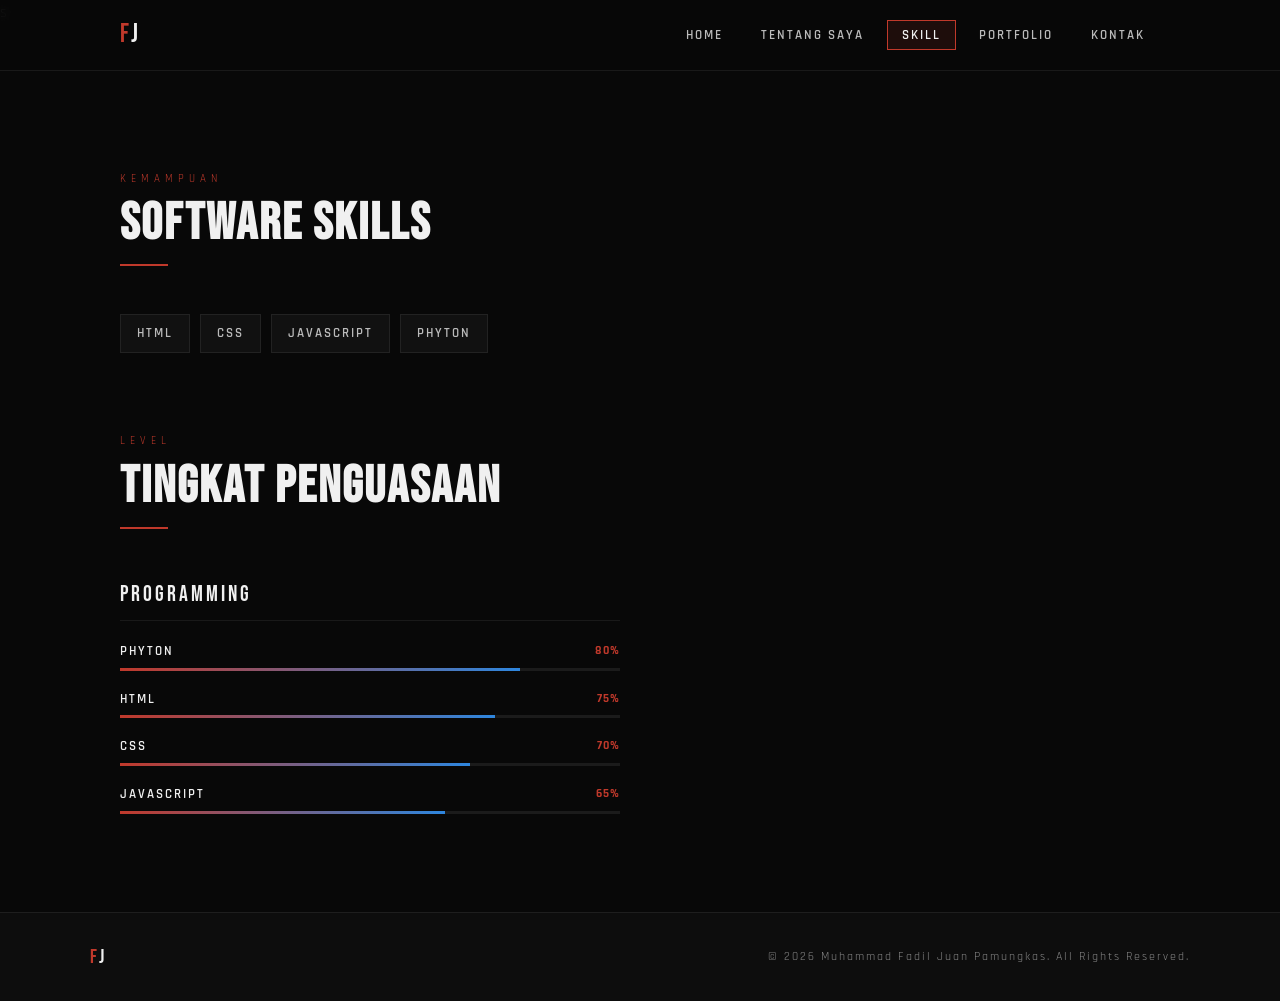
==== skill.html @ 54cd0771 "Add files via upload" ====
<!DOCTYPE html>
<html lang="id">
<head>
    <meta charset="UTF-8">
    <meta name="viewport" content="width=device-width, initial-scale=1.0">
    <title>Skill — Muhammad Fadil Juan Pamungkas</title>
    <link rel="stylesheet" href="style.css">
</head>
<body>
s
<!-- ======= NAVIGASI ======= -->
<nav>
    <div class="nav-inner">
        <div class="nav-logo"><span>F</span>J</div>
        <ul>
            <li><a href="index.html">Home</a></li>
            <li><a href="tentang.html">Tentang Saya</a></li>
            <li><a href="skill.html" class="active">Skill</a></li>
            <li><a href="portfolio.html">Portfolio</a></li>
            <li><a href="kontak.html">Kontak</a></li>
        </ul>
    </div>
</nav>

<div class="page-wrapper">

    <!-- SOFTWARE SKILLS -->
    <section class="section">
        <div class="section-inner">

            <div class="section-header">
                <span class="section-label">Kemampuan</span>
                <h2 class="section-title">Software Skills</h2>
                <div class="section-divider"></div>
            </div>

            <div class="software-grid">
                <span class="sw-pill">HTML</span>
                <span class="sw-pill">CSS</span>
                <span class="sw-pill">JavaScript</span>
                <span class="sw-pill">Phyton</span>
            </div>
        </div>
    </section>

    <!-- SKILL BARS -->
<section class="section" style="padding-top: 0;">
    <div class="section-inner">

        <div class="section-header">
            <span class="section-label">Level</span>
            <h2 class="section-title">Tingkat Penguasaan</h2>
            <div class="section-divider"></div>
        </div>

        <div class="skill-cols">

            <!-- KOLOM KIRI -->
            <div>

                <div class="skill-group-title">Programming </div>

                <div class="skill-item">
                    <div class="skill-meta">
                        <span class="skill-name">Phyton</span>
                        <span class="skill-pct">80%</span>
                    </div>
                    <div class="skill-bar-bg">
                        <div class="skill-bar-fill" style="width:80%"></div>
                    </div>
                </div>

                <div class="skill-item">
                    <div class="skill-meta">
                        <span class="skill-name">HTML</span>
                        <span class="skill-pct">75%</span>
                    </div>
                    <div class="skill-bar-bg">
                        <div class="skill-bar-fill" style="width:75%"></div>
                    </div>
                </div>

                <div class="skill-item">
                    <div class="skill-meta">
                        <span class="skill-name">CSS</span>
                        <span class="skill-pct">70%</span>
                    </div>
                    <div class="skill-bar-bg">
                        <div class="skill-bar-fill" style="width:70%"></div>
                    </div>
                </div>

                <div class="skill-item">
                    <div class="skill-meta">
                        <span class="skill-name">JavaScript</span>
                        <span class="skill-pct">65%</span>
                    </div>
                    <div class="skill-bar-bg">
                        <div class="skill-bar-fill" style="width:65%"></div>
                    </div>
</section>

    <!-- TABEL SERTIFIKASI
    <section class="section" style="padding-top: 0;">
        <div class="section-inner">

            <div class="section-header">
                <span class="section-label">Pencapaian</span>
                <h2 class="section-title">Sertifikat & Pelatihan</h2>
                <div class="section-divider"></div>
            </div>

            <table class="data-table">
                <thead>
                    <tr>
                        <th>No</th>
                        <th>Nama</th>
                        <th>Platform</th>
                        <th>Tahun</th>
                    </tr>
                </thead>
                <tbody>
                    <tr>
                        <td>01</td>
                        <td>Desain Grafis Dasar</td>
                        <td>Dicoding</td>
                        <td>2025</td>
                    </tr>
                    <tr>
                        <td>02</td>
                        <td>Video Editing Fundamentals</td>
                        <td>YouTube Learning</td>
                        <td>2024</td>
                    </tr>
                    <tr>
                        <td>03</td>
                        <td>Adobe Photoshop Essentials</td>
                        <td>Udemy</td>
                        <td>2025</td>
                    </tr>
                    <tr>
                        <td>04</td>
                        <td>Social Media Content Strategy</td>
                        <td>Meta Blueprint</td>
                        <td>2024</td>
                    </tr>
                </tbody>
            </table>
        </div>
    </section> -->



<!-- ======= FOOTER ======= -->
<footer>
    <div class="footer-inner">
        <div class="footer-logo"><span>F</span>J</div>
        <p>&copy; 2026 Muhammad Fadil Juan Pamungkas. All Rights Reserved.</p>
    </div>
</footer>

</body>
</html>
---- style.css ----
/* ============================================
   IMPORT FONT
   ============================================ */
@import url('https://fonts.googleapis.com/css2?family=Bebas+Neue&family=Rajdhani:wght@400;500;600;700&family=Inter:wght@300;400;500&display=swap');

/* ============================================
   ROOT VARIABLES
   ============================================ */
:root {
    --bg-black:   #080808;
    --bg-dark:    #0d0d0d;
    --bg-card:    #111111;
    --bg-panel:   #141414;
    --red:        #c0392b;
    --red-bright: #e74c3c;
    --blue-dark:  #0a1628;
    --blue-glow:  #1a3a5c;
    --blue-accent:#2e86de;
    --white:      #f0f0f0;
    --grey:       #888888;
    --grey-light: #bbbbbb;
    --border:     rgba(255,255,255,0.07);
}

/* ============================================
   RESET & BASE
   ============================================ */
* {
    margin: 0;
    padding: 0;
    box-sizing: border-box;
}

html {
    scroll-behavior: smooth;
}

body {
    background-color: var(--bg-black);
    color: var(--white);
    font-family: 'Rajdhani', sans-serif;
    font-size: 16px;
    line-height: 1.6;
    overflow-x: hidden;
}

a {
    color: var(--blue-accent);
    text-decoration: none;
}

a:hover {
    color: var(--red-bright);
}

img {
    max-width: 100%;
    display: block;
}

ul {
    list-style: none;
}

/* ============================================
   NAVIGASI
   ============================================ */
nav {
    position: fixed;
    top: 0;
    left: 0;
    width: 100%;
    z-index: 999;
    background-color: rgba(8, 8, 8, 0.92);
    border-bottom: 1px solid var(--border);
    backdrop-filter: blur(8px);
    -webkit-backdrop-filter: blur(8px);
}

nav .nav-inner {
    max-width: 1100px;
    margin: 0 auto;
    display: flex;
    align-items: center;
    justify-content: space-between;
    padding: 14px 30px;
}

.nav-logo {
    font-family: 'Bebas Neue', sans-serif;
    font-size: 26px;
    color: var(--white);
    letter-spacing: 3px;
}

.nav-logo span {
    color: var(--red);
}

nav ul {
    display: flex;
    gap: 8px;
}

nav ul li a {
    color: var(--grey-light);
    font-family: 'Rajdhani', sans-serif;
    font-weight: 600;
    font-size: 13px;
    letter-spacing: 2px;
    text-transform: uppercase;
    padding: 6px 14px;
    border: 1px solid transparent;
    transition: all 0.25s ease;
}

nav ul li a:hover,
nav ul li a.active {
    color: var(--white);
    border-color: var(--red);
    background-color: rgba(192, 57, 43, 0.12);
}

/* ============================================
   PAGE WRAPPER
   ============================================ */
.page-wrapper {
    padding-top: 65px;
    min-height: 100vh;
}

/* ============================================
   HERO — HOME
   ============================================ */
.hero {
    position: relative;
    min-height: calc(100vh - 65px);
    display: flex;
    align-items: center;
    overflow: hidden;
    background-color: var(--bg-black);
}

.hero-bg-gradient {
    position: absolute;
    inset: 0;
    background:
        radial-gradient(ellipse 60% 80% at 20% 50%, rgba(192,57,43,0.18) 0%, transparent 70%),
        radial-gradient(ellipse 50% 60% at 80% 40%, rgba(10,22,40,0.8) 0%, transparent 70%);
    pointer-events: none;
}

.hero-grid-overlay {
    position: absolute;
    inset: 0;
    background-image:
        linear-gradient(rgba(255,255,255,0.025) 1px, transparent 1px),
        linear-gradient(90deg, rgba(255,255,255,0.025) 1px, transparent 1px);
    background-size: 60px 60px;
    pointer-events: none;
}

.hero-content {
    position: relative;
    z-index: 2;
    max-width: 1100px;
    margin: 0 auto;
    padding: 60px 30px;
    display: flex;
    align-items: center;
    gap: 60px;
}

.hero-photo-wrap {
    flex-shrink: 0;
    position: relative;
}

.hero-photo-wrap::before {
    content: '';
    position: absolute;
    inset: -6px;
    background: linear-gradient(135deg, var(--red), var(--blue-dark));
    border-radius: 4px;
    z-index: -1;
}

.hero-photo {
    width: 220px;
    height: 280px;
    object-fit: cover;
    border-radius: 4px;
    filter: grayscale(20%) contrast(1.1);
}

.hero-text {
    flex: 1;
}

.hero-eyebrow {
    display: inline-flex;
    align-items: center;
    gap: 10px;
    font-size: 12px;
    letter-spacing: 4px;
    text-transform: uppercase;
    color: var(--grey);
    margin-bottom: 16px;
}

.hero-eyebrow::before {
    content: '';
    display: inline-block;
    width: 10px;
    height: 10px;
    background-color: var(--red);
}

.hero-title {
    font-family: 'Bebas Neue', sans-serif;
    font-size: clamp(52px, 8vw, 90px);
    line-height: 0.95;
    letter-spacing: 2px;
    color: var(--white);
    margin-bottom: 6px;
}

.hero-title .accent {
    color: var(--red);
}

.hero-year {
    font-family: 'Bebas Neue', sans-serif;
    font-size: clamp(28px, 4vw, 48px);
    color: var(--grey);
    letter-spacing: 6px;
    margin-bottom: 24px;
}

.hero-desc {
    font-size: 15px;
    color: var(--grey-light);
    max-width: 440px;
    margin-bottom: 36px;
    font-weight: 400;
    line-height: 1.8;
}

.hero-cta-group {
    display: flex;
    gap: 14px;
    flex-wrap: wrap;
}

.btn-primary {
    background-color: var(--red);
    color: #fff;
    padding: 12px 30px;
    font-family: 'Rajdhani', sans-serif;
    font-weight: 700;
    font-size: 13px;
    letter-spacing: 3px;
    text-transform: uppercase;
    border: none;
    cursor: pointer;
    transition: background 0.2s;
}

.btn-primary:hover {
    background-color: var(--red-bright);
    color: #fff;
}

.btn-outline {
    background-color: transparent;
    color: var(--white);
    padding: 12px 30px;
    font-family: 'Rajdhani', sans-serif;
    font-weight: 700;
    font-size: 13px;
    letter-spacing: 3px;
    text-transform: uppercase;
    border: 1px solid rgba(255,255,255,0.3);
    cursor: pointer;
    transition: border-color 0.2s, color 0.2s;
}

.btn-outline:hover {
    border-color: var(--white);
    color: var(--white);
}

/* ============================================
   SECTION BASE
   ============================================ */
.section {
    padding: 80px 0;
}

.section-inner {
    max-width: 1100px;
    margin: 0 auto;
    padding: 0 30px;
}

.section-header {
    margin-bottom: 48px;
}

.section-label {
    font-size: 11px;
    letter-spacing: 5px;
    text-transform: uppercase;
    color: var(--red);
    margin-bottom: 10px;
    display: block;
}

.section-title {
    font-family: 'Bebas Neue', sans-serif;
    font-size: clamp(32px, 5vw, 52px);
    letter-spacing: 2px;
    color: var(--white);
    line-height: 1;
}

.section-divider {
    width: 48px;
    height: 2px;
    background-color: var(--red);
    margin-top: 14px;
}

/* ============================================
   HOME — STATS ROW
   ============================================ */
.stats-row {
    display: flex;
    gap: 1px;
    background-color: var(--border);
    border: 1px solid var(--border);
    margin-top: 60px;
}

.stat-item {
    flex: 1;
    padding: 28px 24px;
    background-color: var(--bg-card);
    text-align: center;
}

.stat-num {
    font-family: 'Bebas Neue', sans-serif;
    font-size: 42px;
    color: var(--white);
    letter-spacing: 2px;
    line-height: 1;
}

.stat-num span {
    color: var(--red);
}

.stat-label {
    font-size: 11px;
    letter-spacing: 3px;
    text-transform: uppercase;
    color: var(--grey);
    margin-top: 6px;
}

/* ============================================
   TENTANG — ABOUT
   ============================================ */
.about-grid {
    display: grid;
    grid-template-columns: 280px 1fr;
    gap: 60px;
    align-items: start;
}

.about-photo-wrap {
    position: relative;
}

.about-photo-wrap::after {
    content: '';
    position: absolute;
    bottom: -10px;
    right: -10px;
    width: 100%;
    height: 100%;
    border: 1px solid var(--red);
    z-index: -1;
}

.about-photo {
    width: 100%;
    aspect-ratio: 3/4;
    object-fit: cover;
    filter: grayscale(30%) contrast(1.1);
}

.about-text p {
    font-size: 15px;
    color: var(--grey-light);
    margin-bottom: 18px;
    font-weight: 400;
}

/* DATA TABLE */
.data-table {
    width: 100%;
    border-collapse: collapse;
    margin-top: 10px;
    font-size: 14px;
}

.data-table th {
    background-color: var(--red);
    color: #fff;
    padding: 10px 14px;
    text-align: left;
    font-family: 'Rajdhani', sans-serif;
    font-weight: 700;
    letter-spacing: 2px;
    text-transform: uppercase;
    font-size: 12px;
}

.data-table td {
    padding: 10px 14px;
    border-bottom: 1px solid var(--border);
    color: var(--grey-light);
    vertical-align: top;
}

.data-table td:first-child {
    color: var(--white);
    font-weight: 600;
    white-space: nowrap;
    width: 160px;
}

.data-table tr:hover td {
    background-color: rgba(255,255,255,0.03);
}

/* ============================================
   SKILL PAGE
   ============================================ */
.skill-cols {
    display: grid;
    grid-template-columns: 1fr 1fr;
    gap: 40px;
}

.skill-group-title {
    font-family: 'Bebas Neue', sans-serif;
    font-size: 22px;
    letter-spacing: 3px;
    color: var(--white);
    margin-bottom: 20px;
    padding-bottom: 8px;
    border-bottom: 1px solid var(--border);
}

.skill-item {
    margin-bottom: 18px;
}

.skill-meta {
    display: flex;
    justify-content: space-between;
    margin-bottom: 6px;
}

.skill-name {
    font-size: 13px;
    font-weight: 600;
    letter-spacing: 2px;
    text-transform: uppercase;
    color: var(--white);
}

.skill-pct {
    font-size: 12px;
    color: var(--red);
    font-weight: 700;
    letter-spacing: 1px;
}

.skill-bar-bg {
    width: 100%;
    height: 3px;
    background-color: rgba(255,255,255,0.08);
}

.skill-bar-fill {
    height: 3px;
    background: linear-gradient(90deg, var(--red), var(--blue-accent));
}

/* Software icon pills */
.software-grid {
    display: flex;
    flex-wrap: wrap;
    gap: 10px;
    margin-top: 10px;
}

.sw-pill {
    background-color: var(--bg-card);
    border: 1px solid var(--border);
    padding: 8px 16px;
    font-size: 13px;
    font-weight: 600;
    letter-spacing: 2px;
    text-transform: uppercase;
    color: var(--grey-light);
}

/* ============================================
   PORTFOLIO — GRID
   ============================================ */
.portfolio-grid {
    display: grid;
    grid-template-columns: repeat(3, 1fr);
    gap: 2px;
    background-color: var(--border);
}

.pf-item {
    position: relative;
    overflow: hidden;
    aspect-ratio: 4/3;
    background-color: var(--bg-card);
}

.pf-item img {
    width: 100%;
    height: 100%;
    object-fit: cover;
    filter: grayscale(20%) brightness(0.85);
    transition: transform 0.4s ease, filter 0.4s ease;
}

.pf-item:hover img {
    transform: scale(1.06);
    filter: grayscale(0%) brightness(1);
}

.pf-overlay {
    position: absolute;
    inset: 0;
    background: linear-gradient(to top, rgba(0,0,0,0.85) 0%, transparent 60%);
    opacity: 0;
    transition: opacity 0.3s ease;
    display: flex;
    flex-direction: column;
    justify-content: flex-end;
    padding: 16px;
}

.pf-item:hover .pf-overlay {
    opacity: 1;
}

.pf-title {
    font-family: 'Bebas Neue', sans-serif;
    font-size: 18px;
    letter-spacing: 2px;
    color: #fff;
}

.pf-tag {
    font-size: 11px;
    letter-spacing: 2px;
    text-transform: uppercase;
    color: var(--red-bright);
    margin-bottom: 4px;
}

.pf-link {
    color: var(--blue-accent);
    font-size: 12px;
    letter-spacing: 2px;
    text-transform: uppercase;
    font-weight: 600;
    margin-top: 6px;
}

/* Ringkasan tabel portfolio */
.portfolio-table-wrap {
    margin-top: 48px;
}

/* ============================================
   KONTAK — FORM
   ============================================ */
.kontak-grid {
    display: grid;
    grid-template-columns: 1fr 1fr;
    gap: 60px;
    align-items: start;
}

.kontak-form label {
    display: block;
    font-size: 11px;
    letter-spacing: 3px;
    text-transform: uppercase;
    color: var(--grey);
    margin-bottom: 6px;
    margin-top: 18px;
}

.kontak-form label:first-of-type {
    margin-top: 0;
}

.kontak-form input,
.kontak-form textarea,
.kontak-form select {
    width: 100%;
    background-color: var(--bg-card);
    border: 1px solid var(--border);
    color: var(--white);
    padding: 12px 14px;
    font-family: 'Rajdhani', sans-serif;
    font-size: 15px;
    outline: none;
    transition: border-color 0.2s;
}

.kontak-form input:focus,
.kontak-form textarea:focus,
.kontak-form select:focus {
    border-color: var(--red);
}

.kontak-form select option {
    background-color: var(--bg-dark);
    color: var(--white);
}

.kontak-form textarea {
    height: 130px;
    resize: vertical;
}

.kontak-form button {
    margin-top: 20px;
    width: 100%;
}

/* Kontak info */
.kontak-info-title {
    font-family: 'Bebas Neue', sans-serif;
    font-size: 28px;
    letter-spacing: 3px;
    color: var(--white);
    margin-bottom: 24px;
}

.kontak-info-item {
    display: flex;
    align-items: flex-start;
    gap: 16px;
    padding: 16px 0;
    border-bottom: 1px solid var(--border);
}

.kontak-info-icon {
    width: 36px;
    height: 36px;
    background-color: var(--red);
    display: flex;
    align-items: center;
    justify-content: center;
    font-size: 16px;
    flex-shrink: 0;
}

.kontak-info-label {
    font-size: 11px;
    letter-spacing: 2px;
    text-transform: uppercase;
    color: var(--grey);
    margin-bottom: 2px;
}

.kontak-info-value {
    font-size: 15px;
    font-weight: 600;
    color: var(--white);
}

.kontak-info-value a {
    color: var(--white);
}

.kontak-info-value a:hover {
    color: var(--red-bright);
}

.sosmed-row {
    display: flex;
    gap: 10px;
    margin-top: 28px;
    flex-wrap: wrap;
}

.sosmed-btn {
    background-color: var(--bg-card);
    border: 1px solid var(--border);
    color: var(--grey-light);
    padding: 8px 18px;
    font-size: 12px;
    font-family: 'Rajdhani', sans-serif;
    font-weight: 700;
    letter-spacing: 2px;
    text-transform: uppercase;
    cursor: pointer;
    transition: all 0.2s;
}

.sosmed-btn:hover {
    background-color: var(--red);
    border-color: var(--red);
    color: #fff;
}

/* ============================================
   FOOTER
   ============================================ */
footer {
    background-color: var(--bg-dark);
    border-top: 1px solid var(--border);
    padding: 28px 30px;
    text-align: center;
}

.footer-inner {
    max-width: 1100px;
    margin: 0 auto;
    display: flex;
    align-items: center;
    justify-content: space-between;
    flex-wrap: wrap;
    gap: 10px;
}

.footer-logo {
    font-family: 'Bebas Neue', sans-serif;
    font-size: 20px;
    letter-spacing: 3px;
    color: var(--white);
}

.footer-logo span {
    color: var(--red);
}

footer p {
    font-size: 12px;
    color: var(--grey);
    letter-spacing: 2px;
}

/* ============================================
   THANK YOU BANNER (kontak bawah)
   ============================================ */
.thankyou-banner {
    background: linear-gradient(135deg, var(--blue-dark) 0%, var(--bg-black) 100%);
    border: 1px solid var(--border);
    padding: 48px 40px;
    text-align: center;
    margin-top: 60px;
}

.thankyou-banner h2 {
    font-family: 'Bebas Neue', sans-serif;
    font-size: clamp(40px, 6vw, 72px);
    letter-spacing: 6px;
    color: var(--white);
    line-height: 1;
}

.thankyou-banner h2 span {
    color: var(--red);
}

.thankyou-banner p {
    font-size: 13px;
    letter-spacing: 4px;
    text-transform: uppercase;
    color: var(--grey);
    margin-top: 10px;
}

/* ============================================
   RESPONSIVE — MOBILE
   ============================================ */
@media (max-width: 768px) {
    nav .nav-inner {
        flex-direction: column;
        gap: 12px;
        padding: 12px 20px;
    }

    nav ul {
        flex-wrap: wrap;
        justify-content: center;
        gap: 4px;
    }

    nav ul li a {
        font-size: 11px;
        padding: 5px 10px;
    }

    .page-wrapper {
        padding-top: 110px;
    }

    .hero-content {
        flex-direction: column;
        text-align: center;
        gap: 30px;
        padding: 40px 20px;
    }

    .hero-photo {
        width: 160px;
        height: 200px;
    }

    .hero-cta-group {
        justify-content: center;
    }

    .hero-desc {
        margin: 0 auto 28px auto;
    }

    .stats-row {
        flex-direction: column;
        gap: 1px;
    }

    .about-grid {
        grid-template-columns: 1fr;
        gap: 30px;
    }

    .about-photo-wrap {
        max-width: 240px;
        margin: 0 auto;
    }

    .skill-cols {
        grid-template-columns: 1fr;
        gap: 30px;
    }

    .portfolio-grid {
        grid-template-columns: repeat(2, 1fr);
    }

    .kontak-grid {
        grid-template-columns: 1fr;
        gap: 40px;
    }

    .section-inner {
        padding: 0 20px;
    }

    .section {
        padding: 50px 0;
    }

    .footer-inner {
        flex-direction: column;
        text-align: center;
    }
}

@media (max-width: 480px) {
    .portfolio-grid {
        grid-template-columns: 1fr;
    }
}
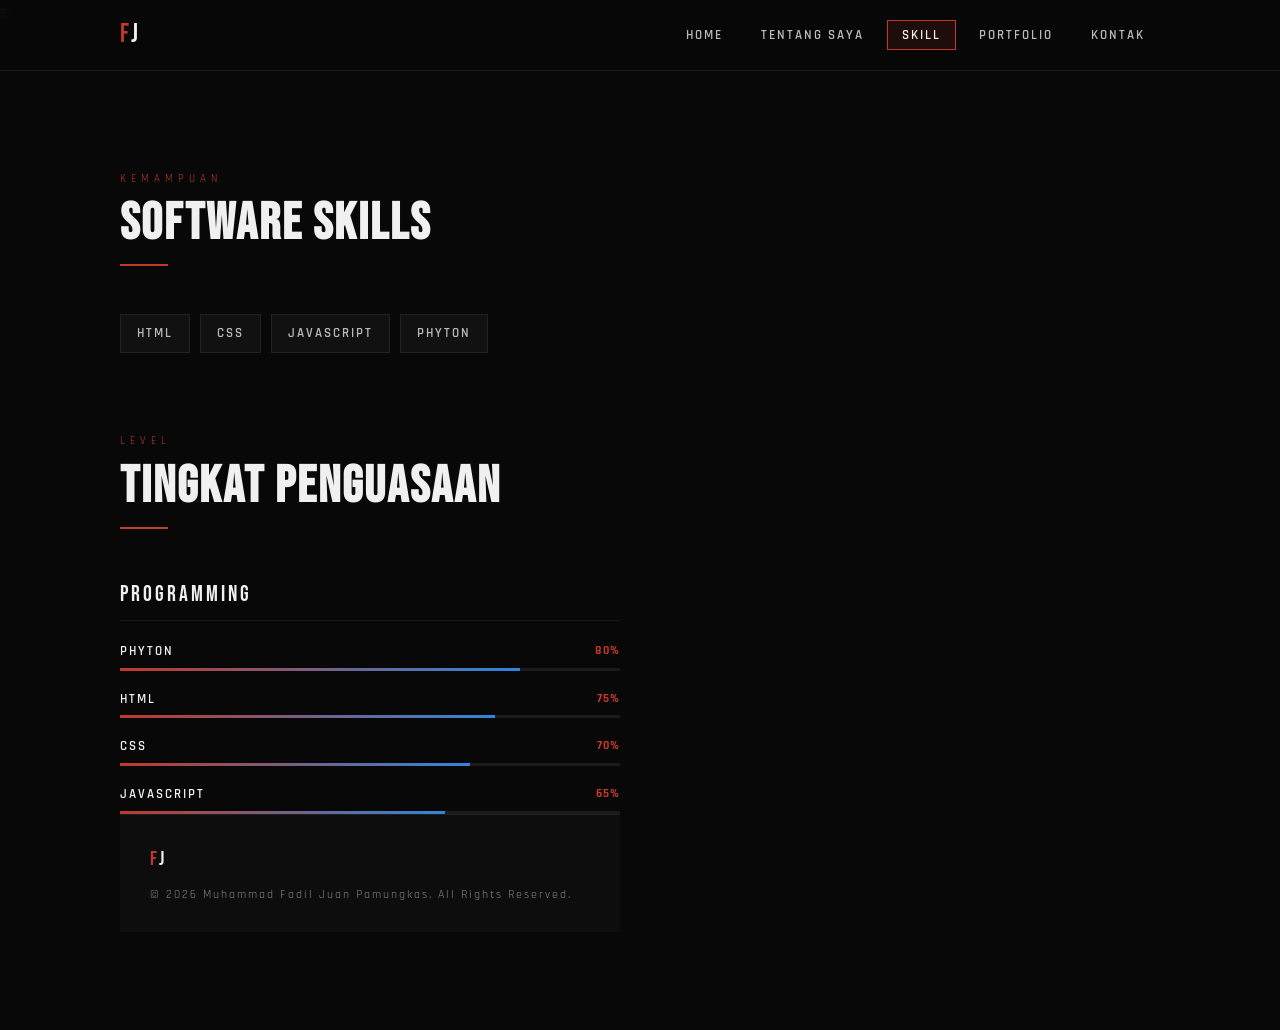
==== commit e70fa274: "Update skill.html" ====
--- a/skill.html
+++ b/skill.html
@@ -98,59 +98,6 @@
                     <div class="skill-bar-bg">
                         <div class="skill-bar-fill" style="width:65%"></div>
                     </div>
-</section>
-
-    <!-- TABEL SERTIFIKASI
-    <section class="section" style="padding-top: 0;">
-        <div class="section-inner">
-
-            <div class="section-header">
-                <span class="section-label">Pencapaian</span>
-                <h2 class="section-title">Sertifikat & Pelatihan</h2>
-                <div class="section-divider"></div>
-            </div>
-
-            <table class="data-table">
-                <thead>
-                    <tr>
-                        <th>No</th>
-                        <th>Nama</th>
-                        <th>Platform</th>
-                        <th>Tahun</th>
-                    </tr>
-                </thead>
-                <tbody>
-                    <tr>
-                        <td>01</td>
-                        <td>Desain Grafis Dasar</td>
-                        <td>Dicoding</td>
-                        <td>2025</td>
-                    </tr>
-                    <tr>
-                        <td>02</td>
-                        <td>Video Editing Fundamentals</td>
-                        <td>YouTube Learning</td>
-                        <td>2024</td>
-                    </tr>
-                    <tr>
-                        <td>03</td>
-                        <td>Adobe Photoshop Essentials</td>
-                        <td>Udemy</td>
-                        <td>2025</td>
-                    </tr>
-                    <tr>
-                        <td>04</td>
-                        <td>Social Media Content Strategy</td>
-                        <td>Meta Blueprint</td>
-                        <td>2024</td>
-                    </tr>
-                </tbody>
-            </table>
-        </div>
-    </section> -->
-
-
-
 <!-- ======= FOOTER ======= -->
 <footer>
     <div class="footer-inner">
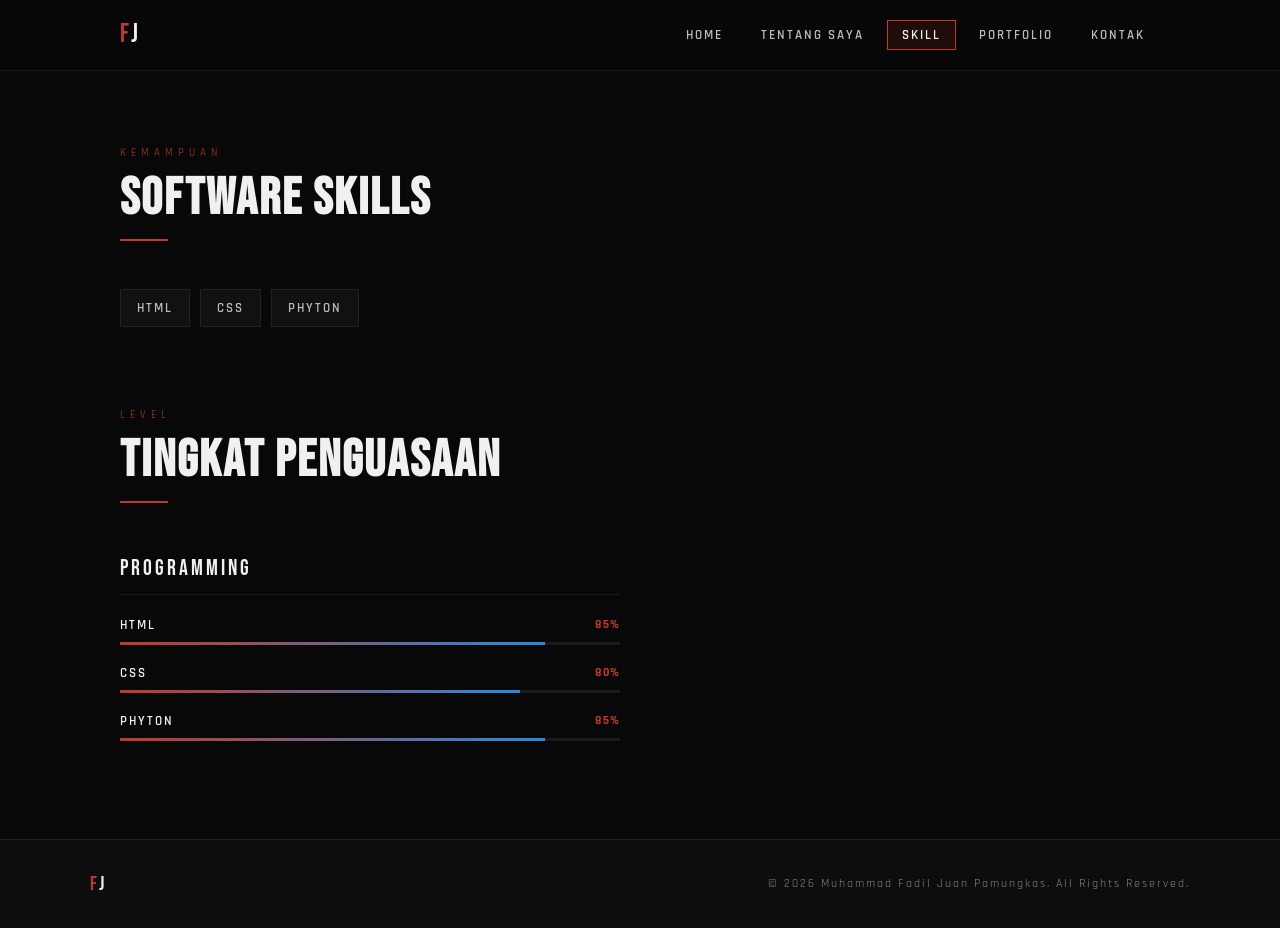
==== commit 96152167: "Add files via upload" ====
--- a/skill.html
+++ b/skill.html
@@ -7,7 +7,7 @@
     <link rel="stylesheet" href="style.css">
 </head>
 <body>
-s
+
 <!-- ======= NAVIGASI ======= -->
 <nav>
     <div class="nav-inner">
@@ -37,7 +37,6 @@
             <div class="software-grid">
                 <span class="sw-pill">HTML</span>
                 <span class="sw-pill">CSS</span>
-                <span class="sw-pill">JavaScript</span>
                 <span class="sw-pill">Phyton</span>
             </div>
         </div>
@@ -58,11 +57,21 @@
             <!-- KOLOM KIRI -->
             <div>
 
-                <div class="skill-group-title">Programming </div>
+                <div class="skill-group-title">Programming</div>
 
                 <div class="skill-item">
                     <div class="skill-meta">
-                        <span class="skill-name">Phyton</span>
+                        <span class="skill-name">HTML</span>
+                        <span class="skill-pct">85%</span>
+                    </div>
+                    <div class="skill-bar-bg">
+                        <div class="skill-bar-fill" style="width:85%"></div>
+                    </div>
+                </div>
+
+                <div class="skill-item">
+                    <div class="skill-meta">
+                        <span class="skill-name">CSS</span>
                         <span class="skill-pct">80%</span>
                     </div>
                     <div class="skill-bar-bg">
@@ -72,32 +81,27 @@
 
                 <div class="skill-item">
                     <div class="skill-meta">
-                        <span class="skill-name">HTML</span>
-                        <span class="skill-pct">75%</span>
+                        <span class="skill-name">PHYTON</span>
+                        <span class="skill-pct">85%</span>
                     </div>
                     <div class="skill-bar-bg">
-                        <div class="skill-bar-fill" style="width:75%"></div>
+                        <div class="skill-bar-fill" style="width:85%"></div>
                     </div>
                 </div>
 
-                <div class="skill-item">
-                    <div class="skill-meta">
-                        <span class="skill-name">CSS</span>
-                        <span class="skill-pct">70%</span>
-                    </div>
-                    <div class="skill-bar-bg">
-                        <div class="skill-bar-fill" style="width:70%"></div>
-                    </div>
-                </div>
+                
 
-                <div class="skill-item">
-                    <div class="skill-meta">
-                        <span class="skill-name">JavaScript</span>
-                        <span class="skill-pct">65%</span>
-                    </div>
-                    <div class="skill-bar-bg">
-                        <div class="skill-bar-fill" style="width:65%"></div>
-                    </div>
+            </div>
+
+        </div>
+
+    </div>
+</section>
+
+    
+
+
+
 <!-- ======= FOOTER ======= -->
 <footer>
     <div class="footer-inner">
